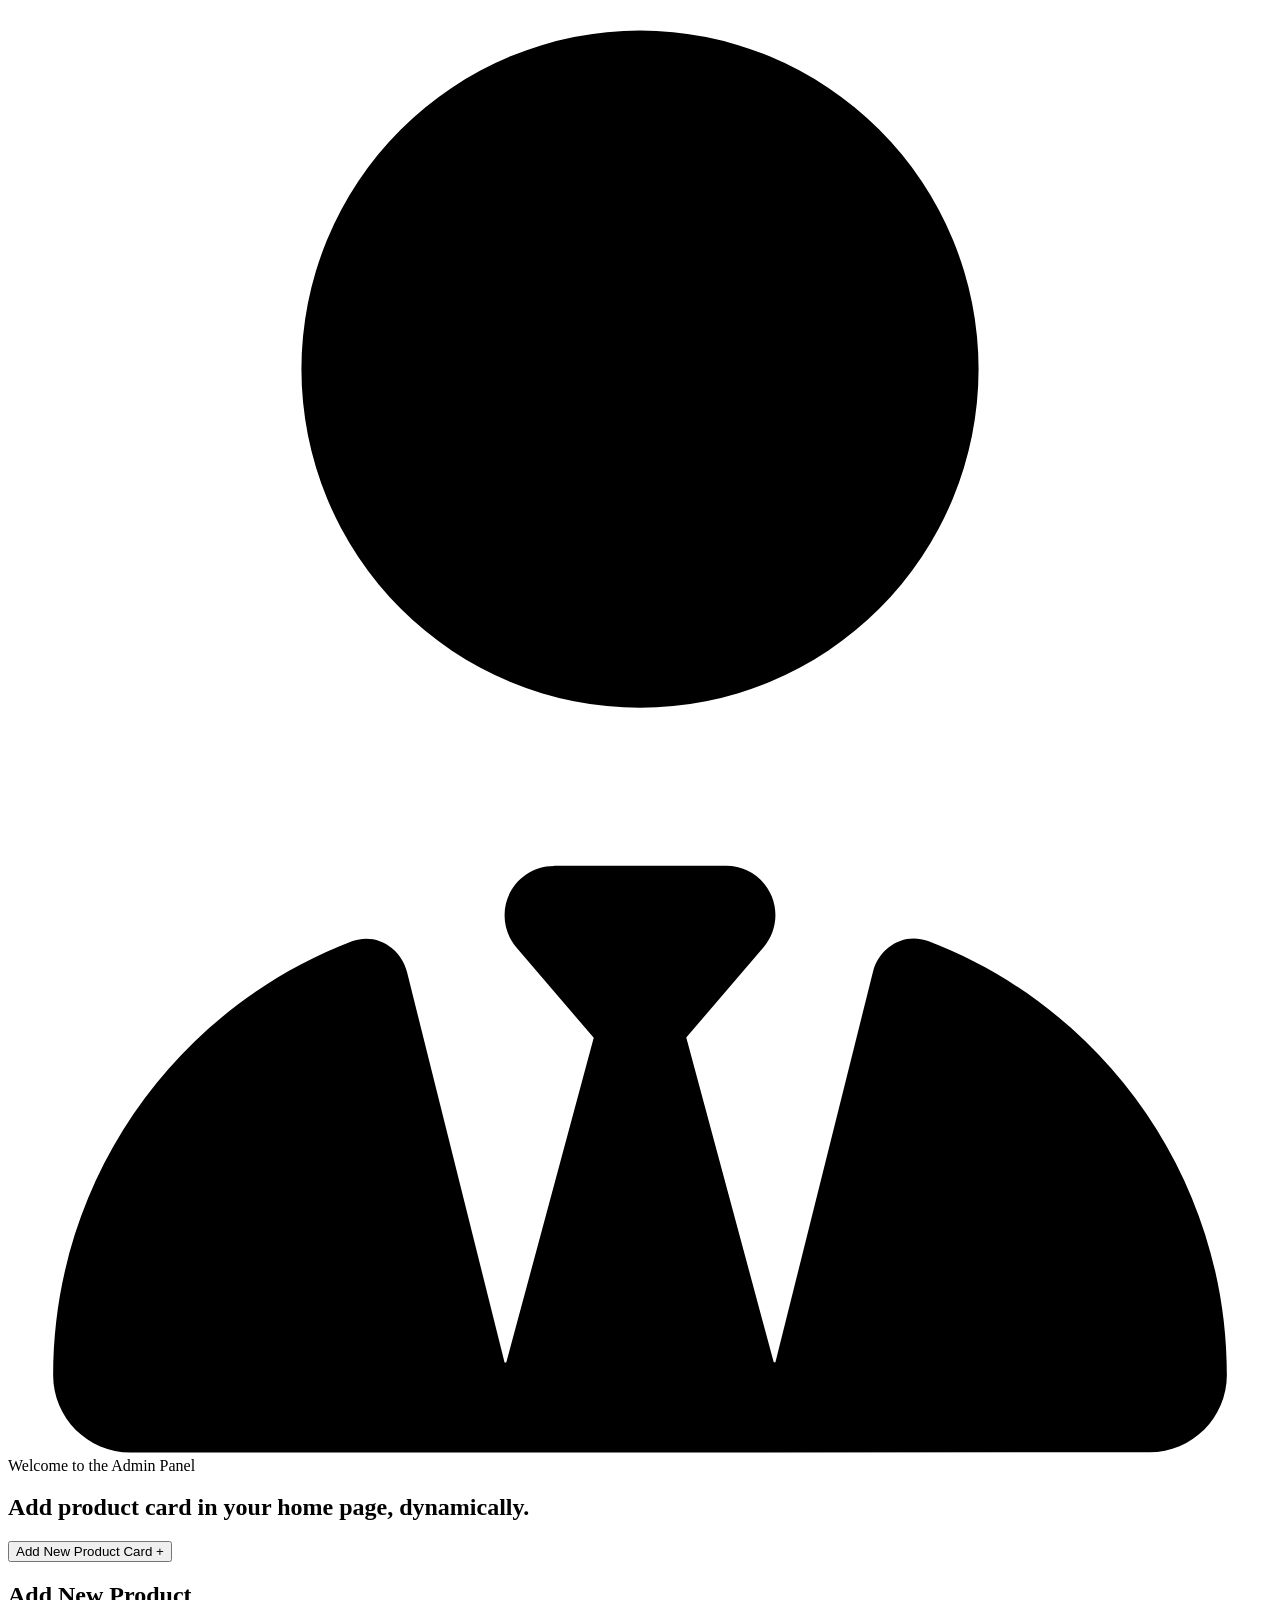
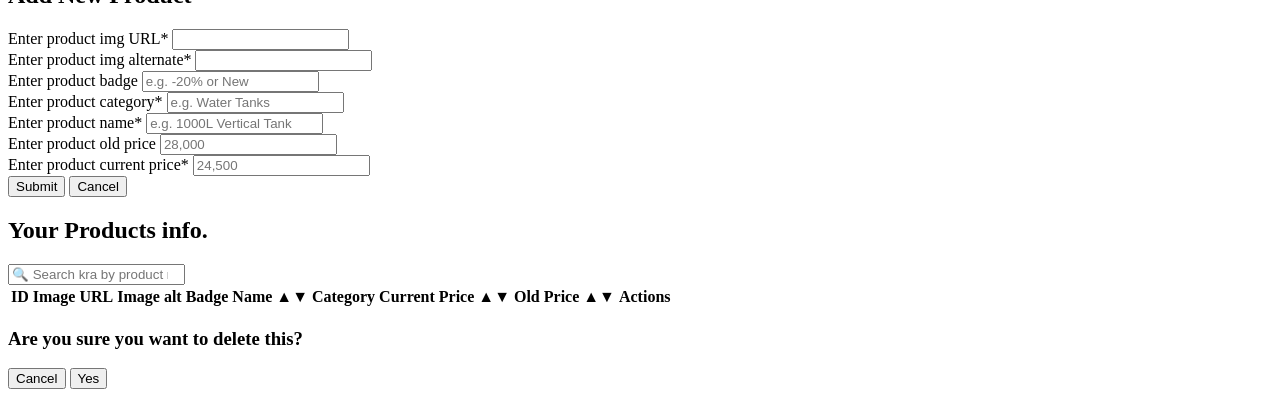
==== Admin.html @ 62233cb9 "Add files via upload" ====
<!doctype html>
<html lang="en">
  <head>
    <meta charset="UTF-8" />
    <meta name="viewport" content="width=device-width, initial-scale=1.0" />

    <title>Admin Page | AHMAD ALI</title>

    <link rel="stylesheet" href="../Online_Store/Home.css" />

    <link rel="stylesheet" href="../Online_Store/Admin.css" />
  </head>

  <body>
    <header class="header admin-header">
      <svg
        class="cart-box-icon admin-cart"
        xmlns="http://www.w3.org/2000/svg"
        viewBox="0 0 448 512"
      >
        <path
          d="M224 248a120 120 0 1 1 0-240 120 120 0 1 1 0 240zm-30.5 56l61 0c9.7 0 17.5 7.8 17.5 17.5 0 4.2-1.5 8.2-4.2 11.4l-27.4 32 31 115.1 .6 0 34.6-138.5c2.2-8.7 11.1-14 19.5-10.8 61.9 23.6 105.9 83.6 105.9 153.8 0 15.1-12.3 27.4-27.4 27.4L43.4 512c-15.1 0-27.4-12.3-27.4-27.4 0-70.2 44-130.2 105.9-153.8 8.4-3.2 17.3 2.1 19.5 10.8l34.6 138.5 .6 0 31-115.1-27.4-32c-2.7-3.2-4.2-7.2-4.2-11.4 0-9.7 7.8-17.5 17.5-17.5z"
        />
      </svg>
      <span class="admin-welcome"> Welcome to the Admin Panel </span>
    </header>

    <main>
      <section class="add-product-dynamically">
        <h2 class="section-title">
          Add product card in your home page, dynamically.
        </h2>

        <button id="add-btn" type="button" class="btn">
          Add New Product Card +
        </button>

        <form class="product-form hidden" action="#" method="post">
          <h2 class="product-form-title">Add New Product</h2>

          <div class="product-form-field">
            <label class="product-form-label" for="img-src">
              Enter product img URL*
            </label>
            <input
              class="product-form-input"
              id="img-src"
              type="url"
              required
            />
          </div>

          <div class="product-form-field">
            <label class="product-form-label" for="img-alt">
              Enter product img alternate*
            </label>
            <input
              class="product-form-input"
              id="img-alt"
              type="text"
              autocomplete="off"
              required
            />
          </div>

          <div class="product-form-field">
            <label class="product-form-label" for="badge">
              Enter product badge
            </label>
            <input
              class="product-form-input"
              id="badge"
              type="text"
              placeholder="e.g. -20% or New"
            />
          </div>

          <div class="product-form-field">
            <label class="product-form-label" for="category">
              Enter product category*
            </label>
            <input
              class="product-form-input"
              id="category"
              type="text"
              placeholder="e.g. Water Tanks"
              autocomplete="off"
              required
            />
          </div>

          <div class="product-form-field">
            <label class="product-form-label" for="name">
              Enter product name*
            </label>
            <input
              class="product-form-input"
              id="name"
              type="text"
              placeholder="e.g. 1000L Vertical Tank"
              autocomplete="off"
              required
            />
          </div>

          <div class="product-form-field">
            <label class="product-form-label" for="old-price"
              >Enter product old price</label
            >
            <input
              class="product-form-input"
              id="old-price"
              type="number"
              min="0"
              placeholder="28,000"
            />
          </div>

          <div class="product-form-field">
            <label class="product-form-label" for="new-price"
              >Enter product current price*</label
            >
            <input
              class="product-form-input"
              id="new-price"
              type="number"
              min="0"
              placeholder="24,500"
              required
            />
          </div>

          <button class="btn" type="submit">Submit</button>
          <button class="btn" id="form-cancel-btn" type="button">Cancel</button>
        </form>
      </section>

      <section class="remove-product-dynamically">
        <h2 class="section-title">Your Products info.</h2>

          <div class="product-form-field">
            <input
              class="product-form-input"
              id="search_bar"
              placeholder="🔍 Search kra by product name or category name...."
              type="search"
            />
          </div>


        <div class="products-table-card">
          <table class="products-table">
            <thead>
              <tr>
                <th>ID</th>
                <th>Image URL</th>
                <th>Image alt</th>
                <th>Badge</th>
                <th id="name_thead">Name ▲▼</th>
                <th id="category_thead" >Category </th>
                <th id="current_price_thead">Current Price ▲▼</th>
                <th id="old_price_thead">Old Price ▲▼</th>
                <th>Actions</th>
              </tr>
            </thead>
            <tbody id="tbody"></tbody>
          </table>
        </div>

        <div class="popup hidden">
          <h3>Are you sure you want to delete this?</h3>

          <div class="popup-buttons">
            <button class="cancel-btn">Cancel</button>
            <button class="delete-btn">Yes</button>
          </div>
        </div>
      </section>
    </main>

    <script src="../Online_Store/admin.js"></script>
  </body>
</html>
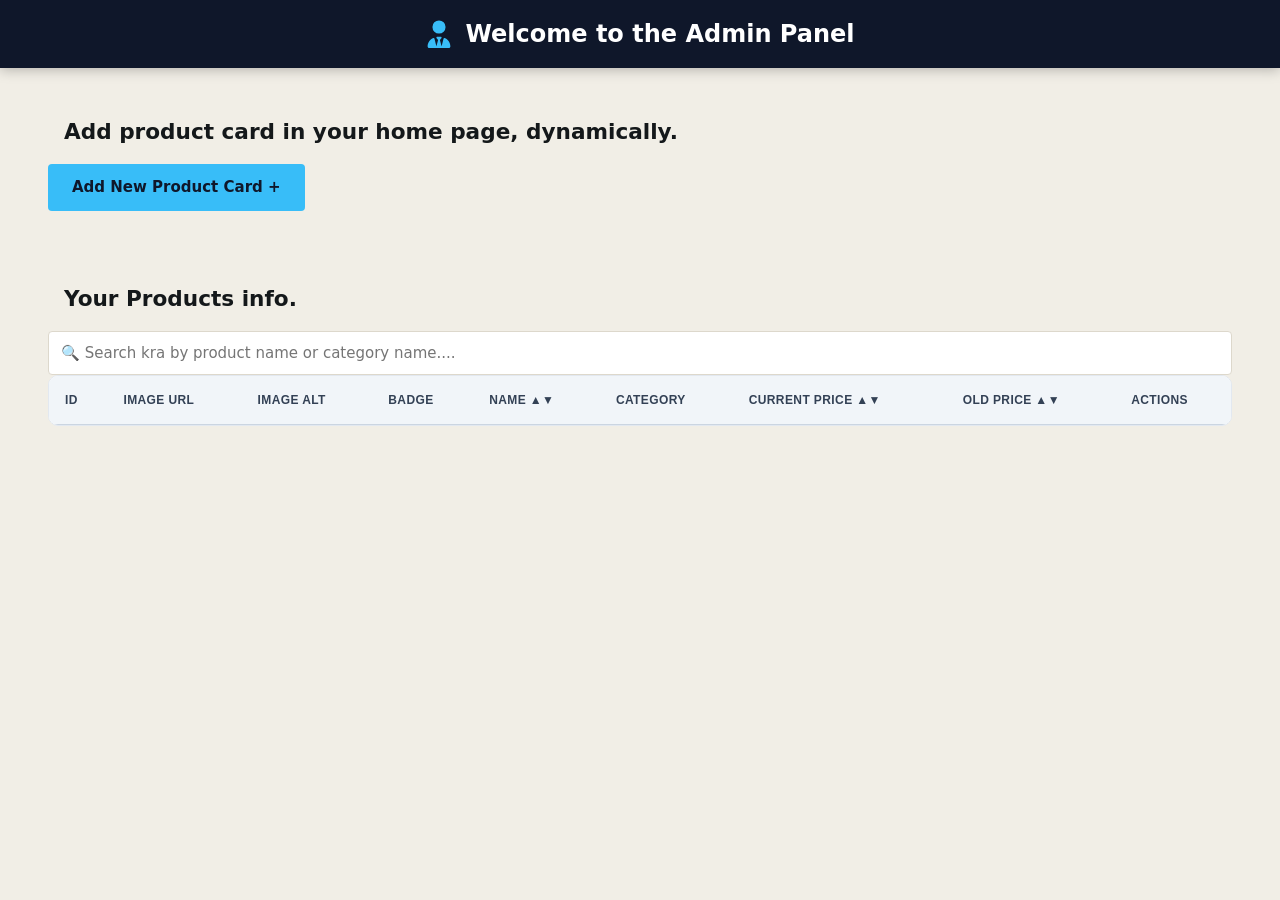
==== commit 8c419fd3: "Fix file paths for styles and scripts in Admin.html Updated file paths for CSS and JavaScript in Adm" ====
--- a/Admin.html
+++ b/Admin.html
@@ -6,9 +6,9 @@
 
     <title>Admin Page | AHMAD ALI</title>
 
-    <link rel="stylesheet" href="../Online_Store/Home.css" />
+    <link rel="stylesheet" href="Home.css" />
 
-    <link rel="stylesheet" href="../Online_Store/Admin.css" />
+    <link rel="stylesheet" href="Admin.css" />
   </head>
 
   <body>
@@ -178,6 +178,6 @@
       </section>
     </main>
 
-    <script src="../Online_Store/admin.js"></script>
+    <script src="admin.js"></script>
   </body>
 </html>
--- a/Home.css
+++ b/Home.css
@@ -0,0 +1,463 @@
+
+/* -------------------------------------------------------------
+    DESIGN TOKENS
+   ------------------------------------------------------------- */
+:root {
+  /* Brand colors */
+  --color-header-bg: #0f172a;
+  --color-primary: #38bdf8;
+  --color-primary-dark: #0ea5e9;
+  --color-water: #1f6f78;
+  --color-water-dark: #144d54;
+  --color-brass: #b4732e;
+  --color-danger: #b23b3b;
+
+  /* Neutrals */
+  --color-ink: #14181a;
+  --color-ink-muted: #5b6469;
+  --color-canvas: #f1eee6;
+  --color-surface: #ffffff;
+  --color-border: #ddd8cc;
+  --color-on-dark: #f4f1e8;
+  --color-white: #ffffff;
+
+  /* Typography */
+  --font-body: "Segoe UI", system-ui, -apple-system, "Helvetica Neue", Arial, sans-serif;
+  --fs-xs: 0.75rem;
+  --fs-sm: 0.8125rem;
+  --fs-base: 0.9375rem;
+  --fs-md: 1.05rem;
+  --fs-logo: 1.5rem;
+
+  /* Spacing scale */
+  --space-3xs: 2px;
+  --space-2xs: 4px;
+  --space-xs: 8px;
+  --space-sm: 12px;
+  --space-md: 16px;
+  --space-lg: 24px;
+  --space-xl: 32px;
+
+  /* Shape */
+  --radius-sm: 4px;
+  --radius-md: 8px;
+  --radius-pill: 999px;
+
+  /* Shadows */
+  --shadow-card: 0 1px 3px rgba(20, 24, 26, 0.1), 0 1px 2px rgba(20, 24, 26, 0.06);
+  --shadow-card-hover: 0 10px 24px rgba(15, 23, 42, 0.16);
+
+  /* Motion */
+  --transition-fast: 0.2s ease;
+
+  /* Header sizing */
+  --header-padding: 14px 4%;
+  --cart-icon-size: 24px;
+}
+
+/* -------------------------------------------------------------
+    RESET
+   ------------------------------------------------------------- */
+*,*::before,*::after {
+  box-sizing: border-box;
+  margin: 0;
+  padding: 0;
+}
+
+body {
+  font-family: var(--font-body);
+  font-size: var(--fs-base);
+  color: var(--color-ink);
+  background-color: var(--color-canvas);
+  line-height: 1.5;
+  -webkit-font-smoothing: antialiased;
+}
+
+img,svg {
+  display: block;
+  max-width: 100%;
+}
+
+a {
+  text-decoration: none;
+  color: inherit;
+}
+
+button,input,select {
+  font: inherit;
+  color: inherit;
+}
+
+button {
+  cursor: pointer;
+  background: none;
+  border: none;
+}
+
+ul {
+  list-style: none;
+}
+
+/* -------------------------------------------------------------
+    HEADER
+   ------------------------------------------------------------- */
+.header {
+  position: sticky;
+  top: 0;
+  z-index: 20;
+  display: flex;
+  align-items: center;
+  justify-content: space-between;
+  padding: var(--header-padding);
+  background-color: var(--color-header-bg);
+  box-shadow: 0 2px 12px rgba(0, 0, 0, 0.25);
+}
+
+.header-logo {
+  color: var(--color-white);
+  font-size: var(--fs-logo);
+  font-weight: 700;
+  letter-spacing: -0.01em;
+}
+
+.header-logo-text-2 {
+  color: var(--color-primary);
+}
+
+.cart-box {
+  position: relative;
+  display: inline-flex;
+  padding: var(--space-2xs);
+  border-radius: var(--radius-sm);
+}
+
+.cart-box-icon {
+  width: var(--cart-icon-size);
+  height: var(--cart-icon-size);
+  fill: var(--color-white);
+  transition: transform var(--transition-fast), fill var(--transition-fast);
+}
+
+.cart-box:hover .cart-box-icon {
+  transform: scale(1.15);
+  fill: var(--color-primary);
+}
+
+.cart-box-count {
+  position: absolute;
+  top: -6px;
+  right: -8px;
+  display: grid;
+  place-items: center;
+  min-width: 18px;
+  height: 18px;
+  padding: 0 var(--space-2xs);
+  border-radius: var(--radius-pill);
+  /* background-color: var(--color-primary); */
+  color: yellow;
+  font-size: 20px;
+  font-weight: 700;
+}
+
+/* -------------------------------------------------------------
+    PRODUCT GRID
+   ------------------------------------------------------------- */
+.products-section {
+  margin-bottom: var(--space-xl);
+  padding-top: var(--space-lg);
+}
+
+.section-title {
+  padding: 0 var(--space-md);
+  margin-bottom: var(--space-md);
+  font-size: 1.35rem;
+  font-weight: 700;
+}
+
+.product-grid {
+  display: grid;
+  grid-template-columns: repeat(2, 1fr);
+  gap: var(--space-md);
+  padding: 0 var(--space-md);
+}
+
+/* -------------------------------------------------------------
+    PRODUCT CARD
+   ------------------------------------------------------------- */
+.product-card {
+  display: flex;
+  flex-direction: column;
+  overflow: hidden;
+  background-color: var(--color-surface);
+  border-radius: var(--radius-md);
+  box-shadow: var(--shadow-card);
+  transition: transform var(--transition-fast), box-shadow var(--transition-fast);
+}
+
+.product-card:hover {
+  transform: translateY(-4px);
+  box-shadow: var(--shadow-card-hover);
+}
+
+.product-card-link {
+  display: flex;
+  flex: 1 1 auto;
+  flex-direction: column;
+  gap: var(--space-3xs);
+}
+
+.product-card-media {
+  position: relative;
+  aspect-ratio: 1 / 1;
+  overflow: hidden;
+  background-color: var(--color-border);
+}
+
+.product-card-media-img {
+  width: 100%;
+  height: 100%;
+  object-fit: cover;
+  transition: transform 0.4s ease;
+}
+
+
+
+.product-card-badge {
+  position: absolute;
+  top: var(--space-xs);
+  left: var(--space-xs);
+  padding: var(--space-3xs) var(--space-xs);
+  border-radius: var(--radius-sm);
+  background-color: var(--color-danger);
+  color: var(--color-on-dark);
+  font-size: var(--fs-xs);
+  font-weight: 700;
+}
+
+.product-card-body {
+  display: flex;
+  flex-direction: column;
+  gap: var(--space-3xs);
+  padding: var(--space-sm);
+}
+
+.product-card-category {
+  font-size: var(--fs-xs);
+  color: var(--color-ink-muted);
+}
+
+.product-card-name {
+  font-size: var(--fs-sm);
+  font-weight: 600;
+  line-height: 1.3;
+  /* keep card heights equal: max 2 lines */
+  display: -webkit-box;
+  -webkit-line-clamp: 2;
+  line-clamp: 2;
+  -webkit-box-orient: vertical;
+  overflow: hidden;
+}
+
+.product-card-price {
+  display: flex;
+  align-items: baseline;
+  gap: var(--space-xs);
+  margin-top: var(--space-2xs);
+}
+
+.product-card-price-current {
+  font-size: var(--fs-md);
+  font-weight: 700;
+  color: var(--color-water);
+}
+
+.product-card-price-old {
+  font-size: var(--fs-xs);
+  color: var(--color-ink-muted);
+  text-decoration: line-through;
+}
+
+.product-card-cart-btn {
+  margin: 0 var(--space-sm) var(--space-sm);
+  padding: var(--space-xs) var(--space-sm);
+  border: 1px solid var(--color-water);
+  border-radius: var(--radius-sm);
+  color: var(--color-water);
+  font-size: var(--fs-xs);
+  font-weight: 700;
+  transition: background-color var(--transition-fast), color var(--transition-fast),
+    transform var(--transition-fast);
+}
+
+.product-card-cart-btn:hover {
+  background-color: var(--color-water);
+  color: var(--color-on-dark);
+}
+
+.product-card-cart-btn:active {
+  transform: scale(0.97);
+}
+
+/* -------------------------------------------------------------
+    RESPONSIVE — HEADER
+   ------------------------------------------------------------- */
+@media (min-width: 640px) {
+  :root {
+    --header-padding: 16px 5%;
+    --cart-icon-size: 28px;
+  }
+}
+
+/* -------------------------------------------------------------
+    RESPONSIVE — TABLET (min-width: 640px)
+   ------------------------------------------------------------- */
+@media (min-width: 640px) {
+  .product-grid {
+    grid-template-columns: repeat(3, 1fr);
+  }
+}
+
+/* -------------------------------------------------------------
+    RESPONSIVE — DESKTOP (min-width: 960px)
+   ------------------------------------------------------------- */
+@media (min-width: 960px) {
+  .product-grid {
+    grid-template-columns: repeat(4, 1fr);
+    gap: var(--space-lg);
+  }
+}
+
+
+
+
+
+/* ====================================================
+                ADMIN CSS 
+======================================================= */
+.admin-cart{
+  fill: var(--color-primary);
+}
+
+.admin-welcome {
+  color: var(--color-white);
+  font-size: var(--fs-logo);
+  font-weight: 600;
+}
+
+.admin-header {
+  justify-content: center;
+  gap: 12px;
+}
+
+/* ===================== PRODUCT FORM ====================================================== */
+
+.add-product-dynamically, .remove-product-dynamically{
+
+  margin: var(--space-lg);
+  padding: var(--space-lg);
+}
+
+.product-form {
+  display: flex;
+  flex-direction: column;
+  gap: var(--space-md);
+  width: calc(100% - (var(--space-md) * 2));
+  max-width: 520px;
+  padding: var(--space-lg);
+  background-color: var(--color-surface);
+  border-radius: var(--radius-md);
+  box-shadow: var(--shadow-card);
+
+  position: fixed;
+  top: 50%;
+  left: 50%;
+  transform: translate(-50%, -50%);
+  z-index: 1000;
+
+  /* 👇 YEH DO LINES ADD KAREIN 👇 */
+  max-height: 90vh;    /* Form screen ki 90% height se zyada bara nahi hoga */
+  overflow-y: auto;    /* Form ke andar scrollbar aa jayega jab inputs zyada honge */
+
+  box-shadow:
+    0 0 0 100vmax rgba(15, 23, 42, 0.45),
+    0 8px 25px rgba(0, 0, 0, 0.15);
+}
+
+.hidden {
+  display: none;
+}
+ 
+.product-form-title {
+  font-size: 1.25rem;
+  font-weight: 700;
+}
+ 
+.product-form-field {
+  display: flex;
+  flex-direction: column;
+  gap: var(--space-2xs);
+}
+ 
+ 
+.product-form-label {
+  font-size: var(--fs-sm);
+  font-weight: 600;
+  color: var(--color-ink);
+}
+ 
+.product-form-input {
+  width: 100%;
+  min-height: 44px;
+  padding: var(--space-xs) var(--space-sm);
+  background-color: var(--color-surface);
+  border: 1px solid var(--color-border);
+  border-radius: var(--radius-sm);
+  font-size: var(--fs-base);
+  transition: border-color var(--transition-fast), box-shadow var(--transition-fast);
+}
+ 
+.product-form__input::placeholder {
+  color: var(--color-ink-muted);
+}
+ 
+.product-form__input:hover {
+  border-color: var(--color-primary-dark);
+}
+ 
+.product-form__input:focus {
+  outline: none;
+  border-color: var(--color-primary-dark);
+  box-shadow: 0 0 0 3px rgba(56, 189, 248, 0.3);
+}
+ 
+@media (min-width: 640px) {
+  .product-form {
+    padding: var(--space-xl);
+  }
+ 
+  .product-form__row {
+    flex-direction: row;
+  }
+ 
+  .product-form__row .product-form__field {
+    flex: 1 1 0;
+  }
+}
+
+.btn {
+  min-height: 46px;
+  padding: var(--space-sm) var(--space-lg);
+  background-color: var(--color-primary);
+  border-radius: var(--radius-sm);
+  color: var(--color-header-bg);
+  font-weight: 700;
+  transition: background-color var(--transition-fast), transform var(--transition-fast);
+}
+
+.btn:hover {
+  background-color: var(--color-primary-dark);
+}
+
+.btn:active {
+  transform: scale(0.98);
+}
--- a/Admin.css
+++ b/Admin.css
@@ -0,0 +1,198 @@
+/* Table container: vertical + horizontal scrolling */
+.products-table-card {
+  width: 100%;
+  max-height: 430px;
+  overflow: auto;
+
+  border: 1px solid #e2e8f0;
+  border-radius: 10px;
+  background-color: #ffffff;
+
+  scrollbar-width: thin;
+  scrollbar-color: #cbd5e1 #f8fafc;
+}
+
+/* Main table */
+.products-table {
+  width: 100%;
+
+  border-collapse: separate;
+  border-spacing: 0;
+  text-align: left;
+
+  color: #334155;
+  font-family: Arial, sans-serif;
+  font-size: 14px;
+}
+
+/* Table headings */
+.products-table thead th {
+  position: sticky;
+  top: 0;
+  z-index: 2;
+
+  padding: 15px 16px;
+  background-color: #f1f5f9;
+  color: #334155;
+
+  font-size: 12px;
+  font-weight: 700;
+  text-transform: uppercase;
+  letter-spacing: 0.4px;
+  white-space: nowrap;
+
+  border-bottom: 1px solid #cbd5e1;
+}
+
+#current_price_thead, #old_price_thead, #name_thead{
+  cursor: pointer;
+}
+#current_price_thead:hover, #old_price_thead:hover, #name_thead:hover{
+  background-color: #0ea5e9;
+}
+/* Table cells */
+.products-table tbody td {
+  padding: 14px 16px;
+  vertical-align: middle;
+
+  border-bottom: 1px solid #edf2f7;
+}
+
+/* Alternate row background */
+.products-table tbody tr:nth-child(even) {
+  background-color: #fafcff;
+}
+
+/* Hover effect */
+.products-table tbody tr:hover {
+  background-color: #f0f7ff;
+}
+
+/* Last row border */
+.products-table tbody tr:last-child td {
+  border-bottom: none;
+}
+
+/* Actions column */
+.products-table .product-actions {
+  display: table-cell;
+  white-space: nowrap;
+}
+
+/* Edit and delete SVG icons */
+.products-table .edit,
+.products-table .delete {
+  width: 17px;
+  height: 17px;
+
+  display: inline-block;
+  vertical-align: middle;
+  margin-right: 12px;
+
+  cursor: pointer;
+  fill: #64748b;
+  transition: color 0.2s ease, fill 0.2s ease;
+}
+
+.delete path, .edit path {
+  pointer-events: none;
+}
+
+.products-table .edit:hover {
+  fill: #2563eb;
+}
+
+.products-table .delete:hover {
+  fill: #dc2626;
+}
+
+/* Scrollbar for Chrome, Edge and Safari */
+.products-table-scroll::-webkit-scrollbar {
+  width: 8px;
+  height: 8px;
+}
+
+.products-table-scroll::-webkit-scrollbar-track {
+  background-color: #f8fafc;
+}
+
+.products-table-scroll::-webkit-scrollbar-thumb {
+  background-color: #cbd5e1;
+  border-radius: 8px;
+}
+
+.products-table-scroll::-webkit-scrollbar-thumb:hover {
+  background-color: #94a3b8;
+}
+
+/* Small screens */
+@media (max-width: 768px) {
+  .products-table-scroll {
+    max-height: 360px;
+    border-radius: 8px;
+  }
+
+  .products-table {
+    min-width: 1000px;
+    font-size: 13px;
+  }
+
+  .products-table thead th,
+  .products-table tbody td {
+    padding: 12px;
+  }
+}
+
+
+/*=============================================================================*/
+
+.popup {
+  position: fixed;
+  top: 50%;
+  left: 50%;
+  transform: translate(-50%, -50%);
+
+  z-index: 9999;
+
+  width: 90%;
+  max-width: 350px;
+  padding: 24px;
+
+  background: #fff;
+  border: 1px solid #e2e8f0;
+  border-radius: 8px;
+
+  box-shadow:
+    0 0 0 100vmax rgba(15, 23, 42, 0.45),
+    0 8px 25px rgba(0, 0, 0, 0.15);
+}
+
+.popup h3 {
+  margin: 0 0 24px;
+  font-size: 18px;
+  color: #1e293b;
+}
+
+.popup-buttons {
+  display: flex;
+  justify-content: flex-end;
+  gap: 10px;
+}
+
+.popup-buttons button {
+  padding: 9px 16px;
+  border: 1px solid #ddd;
+  border-radius: 5px;
+  cursor: pointer;
+}
+
+.cancel-btn {
+  background: #fff;
+  color: #334155;
+}
+
+.delete-btn {
+  background: #dc2626;
+  color: #fff;
+  border-color: #dc2626 !important;
+}
